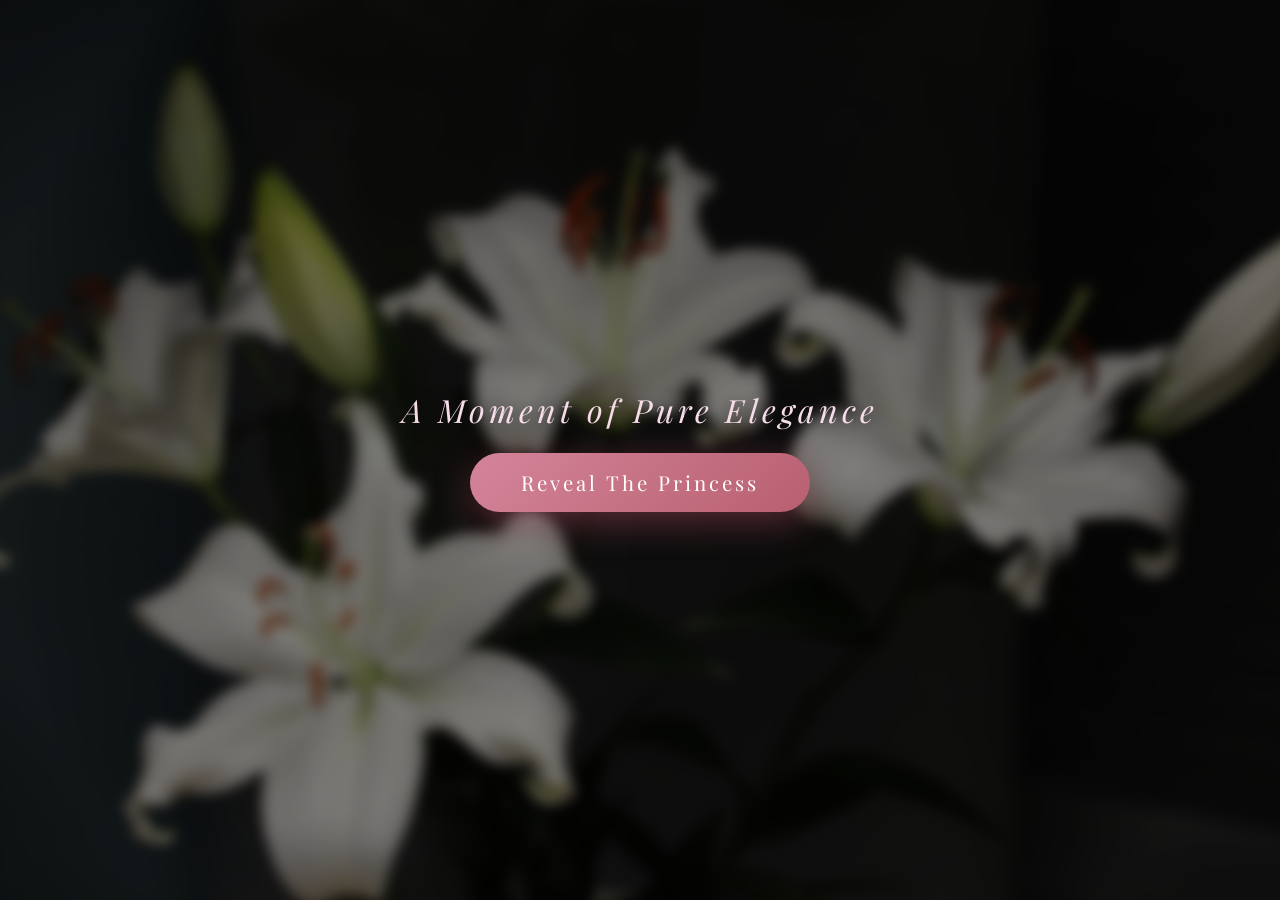
==== index.html @ 4662cdd8 "Liv's World" ====
<!DOCTYPE html>
<html lang="en">
<head>
    <meta charset="UTF-8">
    <meta name="viewport" content="width=device-width, initial-scale=1.0">
    <title>The Divine Reveal</title>
    <link href="https://fonts.googleapis.com/css2?family=Playfair+Display:ital,wght@0,400;0,700;1,400&display=swap" rel="stylesheet">
    <link rel="icon" type="image/x-icon" href="Olivia/image.png">
    <style>
        *, *::before, *::after { margin:0; padding:0; box-sizing:border-box; }

        html, body {
            width: 100%; height: 100%;
            font-family: 'Playfair Display', serif;
            overflow: hidden;
        }

        /* ── background lily ── */
        body::before {
            content: "";
            position: fixed; inset: 0;
            background: url('assets/lilly.jpg') no-repeat center center;
            background-size: cover;
            filter: blur(6px) brightness(0.55);
            transform: scale(1.08);
            z-index: -1;
        }

        /* ── 16:9 stage that fills the viewport ── */
        .stage {
            width: 100vw;
            height: 100vh;
            display: flex;
            flex-direction: column;
            align-items: center;
            justify-content: center;
            gap: clamp(16px, 2.5vh, 32px);
        }

        .subtitle {
            color: #f5dce8;
            font-size: clamp(1.2rem, 2.8vw, 2rem);
            font-style: italic;
            letter-spacing: 4px;
            text-align: center;
            text-shadow: 0 2px 18px rgba(0,0,0,0.5);
            animation: softPulse 3s infinite ease-in-out;
        }

        @keyframes softPulse {
            0%,100% { opacity:.7; transform:scale(1); }
            50%      { opacity:1;  transform:scale(1.02); }
        }

        #revealBtn {
            padding: clamp(14px,1.8vh,22px) clamp(36px,4vw,60px);
            background: linear-gradient(135deg,#d4849a,#b86070);
            color: #fff;
            border: none;
            border-radius: 80px;
            cursor: pointer;
            font-family: 'Playfair Display', serif;
            font-size: clamp(1rem, 1.6vw, 1.3rem);
            letter-spacing: 3px;
            box-shadow: 0 10px 36px rgba(180,80,100,0.45);
            transition: transform .25s, box-shadow .25s;
        }
        #revealBtn:hover  { transform:scale(1.07); box-shadow:0 14px 44px rgba(180,80,100,0.55); }
        #revealBtn:active { transform:scale(0.96); }
    </style>
</head>
<body>
    <div class="stage">
        <p class="subtitle">A Moment of Pure Elegance</p>
        <button id="revealBtn" onclick="window.location.href='reveal.html'">Reveal The Princess</button>
    </div>
</body>
</html>
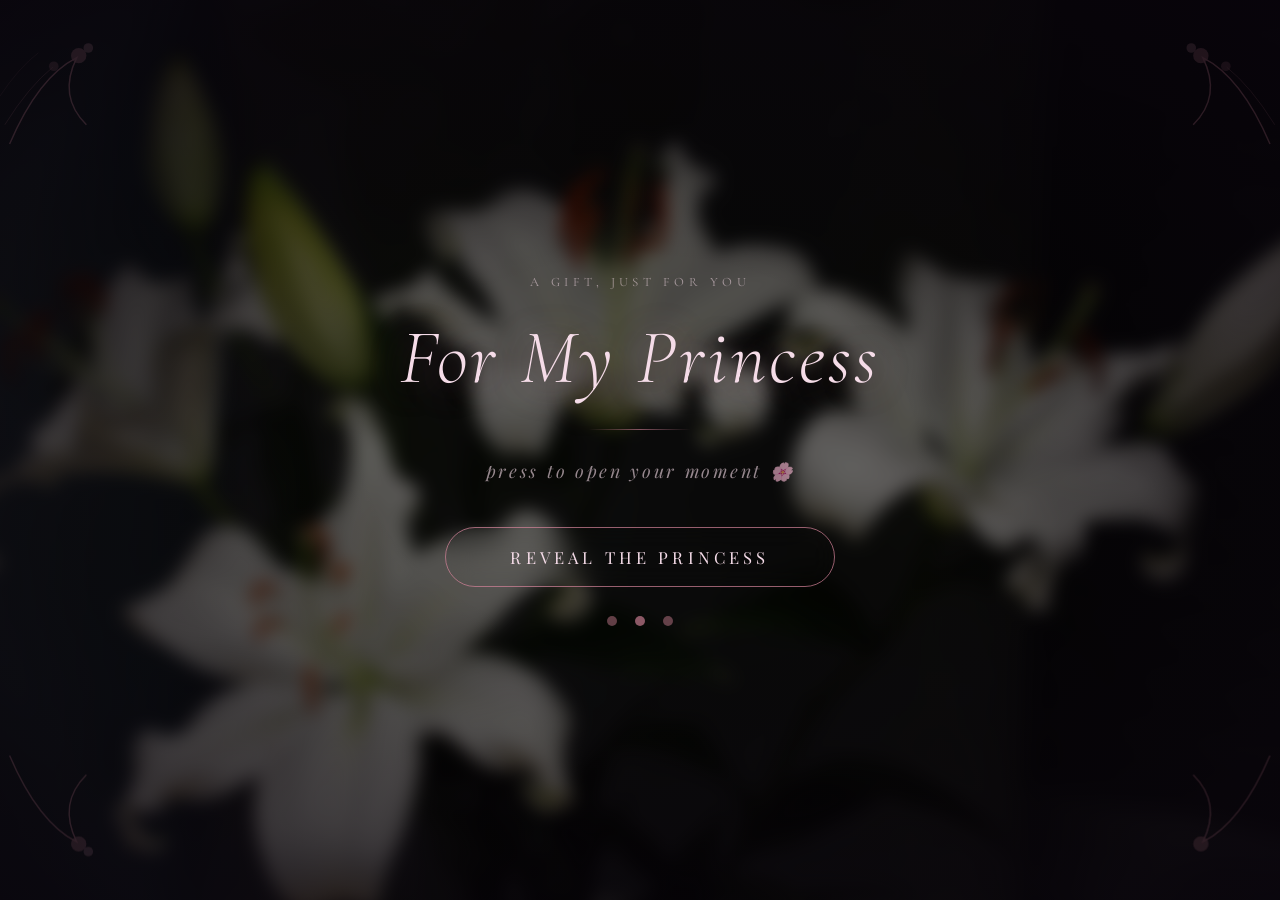
==== commit b429f549: "Added discord status for the queen" ====
--- a/index.html
+++ b/index.html
@@ -1,78 +1,218 @@
 <!DOCTYPE html>
 <html lang="en">
 <head>
-    <meta charset="UTF-8">
-    <meta name="viewport" content="width=device-width, initial-scale=1.0">
-    <title>The Divine Reveal</title>
-    <link href="https://fonts.googleapis.com/css2?family=Playfair+Display:ital,wght@0,400;0,700;1,400&display=swap" rel="stylesheet">
-    <link rel="icon" type="image/x-icon" href="Olivia/image.png">
-    <style>
-        *, *::before, *::after { margin:0; padding:0; box-sizing:border-box; }
-
-        html, body {
-            width: 100%; height: 100%;
-            font-family: 'Playfair Display', serif;
-            overflow: hidden;
-        }
-
-        /* ── background lily ── */
-        body::before {
-            content: "";
-            position: fixed; inset: 0;
-            background: url('assets/lilly.jpg') no-repeat center center;
-            background-size: cover;
-            filter: blur(6px) brightness(0.55);
-            transform: scale(1.08);
-            z-index: -1;
-        }
-
-        /* ── 16:9 stage that fills the viewport ── */
-        .stage {
-            width: 100vw;
-            height: 100vh;
-            display: flex;
-            flex-direction: column;
-            align-items: center;
-            justify-content: center;
-            gap: clamp(16px, 2.5vh, 32px);
-        }
-
-        .subtitle {
-            color: #f5dce8;
-            font-size: clamp(1.2rem, 2.8vw, 2rem);
-            font-style: italic;
-            letter-spacing: 4px;
-            text-align: center;
-            text-shadow: 0 2px 18px rgba(0,0,0,0.5);
-            animation: softPulse 3s infinite ease-in-out;
-        }
-
-        @keyframes softPulse {
-            0%,100% { opacity:.7; transform:scale(1); }
-            50%      { opacity:1;  transform:scale(1.02); }
-        }
-
-        #revealBtn {
-            padding: clamp(14px,1.8vh,22px) clamp(36px,4vw,60px);
-            background: linear-gradient(135deg,#d4849a,#b86070);
-            color: #fff;
-            border: none;
-            border-radius: 80px;
-            cursor: pointer;
-            font-family: 'Playfair Display', serif;
-            font-size: clamp(1rem, 1.6vw, 1.3rem);
-            letter-spacing: 3px;
-            box-shadow: 0 10px 36px rgba(180,80,100,0.45);
-            transition: transform .25s, box-shadow .25s;
-        }
-        #revealBtn:hover  { transform:scale(1.07); box-shadow:0 14px 44px rgba(180,80,100,0.55); }
-        #revealBtn:active { transform:scale(0.96); }
-    </style>
+<meta charset="UTF-8">
+<meta name="viewport" content="width=device-width, initial-scale=1.0">
+<title>For You 🌸</title>
+<link href="https://fonts.googleapis.com/css2?family=Playfair+Display:ital,wght@0,400;0,700;1,400&display=swap&family=Cormorant+Garamond:ital,wght@0,300;0,400;1,300;1,400&display=swap" rel="stylesheet">
+<link rel="icon" type="image/x-icon" href="Olivia/image.png">
+<style>
+*,*::before,*::after{margin:0;padding:0;box-sizing:border-box;}
+html,body{width:100%;height:100%;overflow:hidden;font-family:'Playfair Display',serif;}
+
+/* blurred bg */
+body::before{
+  content:"";position:fixed;inset:0;
+  background:url('assets/lilly.jpg') no-repeat center center/cover;
+  filter:blur(8px) brightness(0.42) saturate(1.2);
+  transform:scale(1.1);z-index:0;
+}
+
+/* dark vignette overlay */
+body::after{
+  content:"";position:fixed;inset:0;
+  background:radial-gradient(ellipse at center, transparent 30%, rgba(10,4,14,0.65) 100%);
+  z-index:0;
+}
+
+.stage{
+  position:relative;z-index:1;
+  width:100vw;height:100vh;
+  display:flex;flex-direction:column;
+  align-items:center;justify-content:center;
+  gap:clamp(10px,2vh,20px);
+}
+
+/* floating petals */
+.petal{
+  position:fixed;pointer-events:none;z-index:0;
+  border-radius:50% 20% 50% 20%;
+  animation:petalFall linear infinite;
+  opacity:0;
+}
+@keyframes petalFall{
+  0%  {transform:translateY(-20px) rotate(0deg);  opacity:0;}
+  5%  {opacity:.45;}
+  95% {opacity:.25;}
+  100%{transform:translateY(105vh) rotate(520deg);opacity:0;}
+}
+
+/* top eyebrow */
+.eyebrow{
+  font-family:'Cormorant Garamond',serif;
+  font-size:clamp(0.7rem,1vw,0.85rem);
+  letter-spacing:0.35em;
+  text-transform:uppercase;
+  color:rgba(245,220,232,0.55);
+  margin-bottom:clamp(4px,0.8vh,10px);
+}
+
+/* main title */
+.hero-title{
+  font-family:'Cormorant Garamond',serif;
+  font-size:clamp(2.2rem,6vw,5.5rem);
+  font-weight:300;
+  font-style:italic;
+  color:#f5dce8;
+  letter-spacing:0.04em;
+  line-height:1.1;
+  text-align:center;
+  text-shadow:0 4px 40px rgba(212,132,154,0.4);
+  animation:titleFade 1.8s ease both;
+}
+@keyframes titleFade{
+  0%{opacity:0;transform:translateY(20px);}
+  100%{opacity:1;transform:translateY(0);}
+}
+
+/* divider */
+.divider{
+  width:clamp(60px,8vw,120px);height:1px;
+  background:linear-gradient(90deg,transparent,rgba(212,132,154,0.6),transparent);
+  margin:clamp(6px,1.2vh,14px) 0;
+  animation:titleFade 2s ease both;
+}
+
+/* subtitle */
+.hero-sub{
+  font-style:italic;
+  font-size:clamp(0.85rem,1.4vw,1.15rem);
+  color:rgba(245,220,232,0.6);
+  letter-spacing:0.15em;
+  text-align:center;
+  animation:titleFade 2.2s ease both;
+}
+
+/* CTA button */
+.reveal-btn{
+  margin-top:clamp(16px,3vh,32px);
+  position:relative;overflow:hidden;
+  padding:clamp(14px,2vh,20px) clamp(44px,5vw,72px);
+  background:transparent;
+  color:#f5dce8;
+  border:1.5px solid rgba(212,132,154,0.7);
+  border-radius:100px;
+  cursor:pointer;
+  font-family:'Playfair Display',serif;
+  font-size:clamp(0.9rem,1.3vw,1.1rem);
+  letter-spacing:0.25em;
+  text-transform:uppercase;
+  transition:border-color .3s, color .3s, box-shadow .3s;
+  backdrop-filter:blur(12px);
+  box-shadow:0 0 0 0 rgba(212,132,154,0);
+  animation:titleFade 2.5s ease both;
+}
+.reveal-btn::before{
+  content:'';position:absolute;inset:0;
+  background:linear-gradient(135deg,rgba(212,132,154,0.2),rgba(184,96,112,0.2));
+  opacity:0;transition:opacity .3s;
+}
+.reveal-btn:hover{
+  border-color:rgba(212,132,154,1);
+  box-shadow:0 0 36px rgba(212,132,154,0.35);
+}
+.reveal-btn:hover::before{opacity:1;}
+.reveal-btn:active{transform:scale(0.97);}
+
+/* small bunnies */
+.bunny-row{
+  display:flex;gap:clamp(8px,1.5vw,18px);margin-top:clamp(6px,1.2vh,14px);
+  animation:titleFade 2.8s ease both;
+}
+.bunny-dot{
+  width:clamp(7px,0.9vw,10px);height:clamp(7px,0.9vw,10px);
+  border-radius:50%;background:rgba(212,132,154,0.45);
+}
+.bunny-dot:nth-child(2){background:rgba(212,132,154,0.65);}
+
+/* corner deco */
+.corner{
+  position:fixed;pointer-events:none;z-index:1;
+  width:clamp(80px,12vw,160px);height:clamp(80px,12vw,160px);
+  opacity:0.18;
+}
+.corner svg{width:100%;height:100%;}
+.corner.tl{top:0;left:0;}
+.corner.tr{top:0;right:0;transform:scaleX(-1);}
+.corner.bl{bottom:0;left:0;transform:scaleY(-1);}
+.corner.br{bottom:0;right:0;transform:scale(-1,-1);}
+
+/* mobile */
+@media(max-width:480px){
+  .hero-title{letter-spacing:.02em;}
+  .reveal-btn{letter-spacing:.15em;padding:13px 36px;}
+}
+</style>
 </head>
 <body>
-    <div class="stage">
-        <p class="subtitle">A Moment of Pure Elegance</p>
-        <button id="revealBtn" onclick="window.location.href='reveal.html'">Reveal The Princess</button>
-    </div>
+
+<!-- corner florals -->
+<div class="corner tl"><svg viewBox="0 0 160 160" fill="none" xmlns="http://www.w3.org/2000/svg">
+  <path d="M10 150 Q40 80 80 60 Q60 100 90 130" stroke="#d4849a" stroke-width="1.5" fill="none"/>
+  <circle cx="82" cy="58" r="8" fill="#d4849a" opacity=".7"/>
+  <circle cx="92" cy="50" r="5" fill="#e8a0b8" opacity=".6"/>
+  <path d="M5 130 Q30 90 55 70" stroke="#d4849a" stroke-width="1" fill="none" opacity=".5"/>
+  <circle cx="56" cy="69" r="5" fill="#d4849a" opacity=".5"/>
+  <path d="M0 100 Q20 70 40 55" stroke="#d4849a" stroke-width="0.8" fill="none" opacity=".35"/>
+</svg></div>
+<div class="corner tr"><svg viewBox="0 0 160 160" fill="none" xmlns="http://www.w3.org/2000/svg">
+  <path d="M10 150 Q40 80 80 60 Q60 100 90 130" stroke="#d4849a" stroke-width="1.5" fill="none"/>
+  <circle cx="82" cy="58" r="8" fill="#d4849a" opacity=".7"/>
+  <circle cx="92" cy="50" r="5" fill="#e8a0b8" opacity=".6"/>
+  <path d="M5 130 Q30 90 55 70" stroke="#d4849a" stroke-width="1" fill="none" opacity=".5"/>
+  <circle cx="56" cy="69" r="5" fill="#d4849a" opacity=".5"/>
+</svg></div>
+<div class="corner bl"><svg viewBox="0 0 160 160" fill="none" xmlns="http://www.w3.org/2000/svg">
+  <path d="M10 150 Q40 80 80 60 Q60 100 90 130" stroke="#d4849a" stroke-width="1.5" fill="none"/>
+  <circle cx="82" cy="58" r="8" fill="#d4849a" opacity=".7"/>
+  <circle cx="92" cy="50" r="5" fill="#e8a0b8" opacity=".6"/>
+</svg></div>
+<div class="corner br"><svg viewBox="0 0 160 160" fill="none" xmlns="http://www.w3.org/2000/svg">
+  <path d="M10 150 Q40 80 80 60 Q60 100 90 130" stroke="#d4849a" stroke-width="1.5" fill="none"/>
+  <circle cx="82" cy="58" r="8" fill="#d4849a" opacity=".7"/>
+</svg></div>
+
+<div class="stage">
+  <div class="eyebrow">a gift, just for you</div>
+  <h1 class="hero-title">For My Princess</h1>
+  <div class="divider"></div>
+  <p class="hero-sub">press to open your moment 🌸</p>
+  <button class="reveal-btn" onclick="window.location.href='reveal.html'">Reveal The Princess</button>
+  <div class="bunny-row">
+    <div class="bunny-dot"></div>
+    <div class="bunny-dot"></div>
+    <div class="bunny-dot"></div>
+  </div>
+</div>
+
+<script>
+// petals
+(function(){
+  const colors=['#e8a0b8','#d4849a','#f5c0d0','#ffaac8','#f0d0e0'];
+  for(let i=0;i<22;i++){
+    const p=document.createElement('div');
+    p.className='petal';
+    const sz=Math.random()*10+4;
+    p.style.cssText=`
+      width:${sz}px;height:${sz*1.6}px;
+      background:${colors[Math.floor(Math.random()*colors.length)]};
+      left:${Math.random()*100}%;top:-20px;
+      animation-duration:${Math.random()*10+10}s;
+      animation-delay:${Math.random()*12}s;
+    `;
+    document.body.appendChild(p);
+  }
+})();
+</script>
 </body>
-</html>
+</html>
